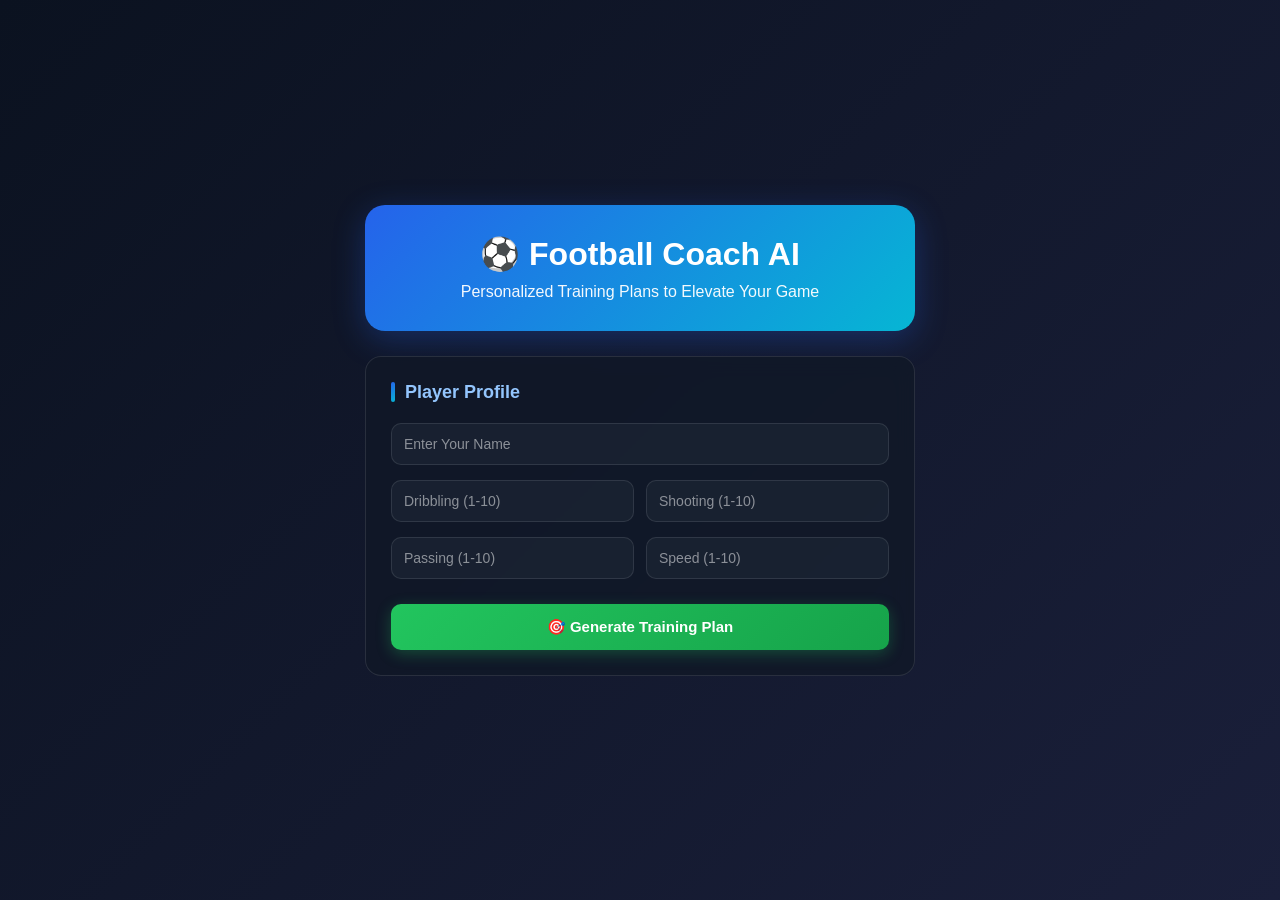
==== index.html @ c17fffcd "Enhance Football Coach AI with better UI, detailed drills, and skill analysis" ====
<!DOCTYPE html>
<html>
<head>
  <title>Football Coach AI</title>
  <meta name="viewport" content="width=device-width, initial-scale=1.0">
  <style>
    * {
      margin: 0;
      padding: 0;
      box-sizing: border-box;
    }

    body {
      font-family: 'Segoe UI', Tahoma, Geneva, Verdana, sans-serif;
      background: linear-gradient(135deg, #0b1220 0%, #1a1f3a 100%);
      color: white;
      display: flex;
      justify-content: center;
      align-items: center;
      min-height: 100vh;
      padding: 20px;
    }

    .app {
      width: 100%;
      max-width: 550px;
    }

    .hero {
      background: linear-gradient(135deg, #2563eb 0%, #06b6d4 100%);
      padding: 30px 20px;
      border-radius: 20px;
      text-align: center;
      margin-bottom: 25px;
      box-shadow: 0 8px 32px rgba(37, 99, 235, 0.3);
    }

    .hero h1 {
      font-size: 32px;
      margin-bottom: 10px;
      font-weight: 700;
    }

    .hero p {
      font-size: 16px;
      opacity: 0.95;
      font-weight: 500;
    }

    .card {
      background: rgba(17, 24, 39, 0.8);
      border: 1px solid rgba(255, 255, 255, 0.1);
      padding: 25px;
      border-radius: 16px;
      margin-bottom: 20px;
      backdrop-filter: blur(10px);
    }

    .card-title {
      font-size: 18px;
      font-weight: 700;
      margin-bottom: 20px;
      color: #93c5fd;
      display: flex;
      align-items: center;
      gap: 10px;
    }

    .card-title::before {
      content: '';
      display: inline-block;
      width: 4px;
      height: 20px;
      background: linear-gradient(135deg, #2563eb, #06b6d4);
      border-radius: 2px;
    }

    .input-group {
      display: grid;
      grid-template-columns: 1fr 1fr;
      gap: 12px;
      margin-bottom: 15px;
    }

    .input-group.full {
      grid-template-columns: 1fr;
    }

    input {
      width: 100%;
      padding: 12px;
      border-radius: 10px;
      border: 1px solid rgba(255, 255, 255, 0.1);
      background: rgba(31, 41, 55, 0.6);
      color: white;
      font-size: 14px;
      transition: all 0.3s ease;
    }

    input:focus {
      outline: none;
      border-color: #06b6d4;
      background: rgba(31, 41, 55, 0.9);
      box-shadow: 0 0 12px rgba(6, 182, 212, 0.3);
    }

    input::placeholder {
      color: rgba(255, 255, 255, 0.5);
    }

    button {
      width: 100%;
      padding: 14px;
      border: none;
      border-radius: 10px;
      background: linear-gradient(135deg, #22c55e 0%, #16a34a 100%);
      color: white;
      font-weight: 700;
      font-size: 15px;
      cursor: pointer;
      transition: all 0.3s ease;
      margin-top: 10px;
      box-shadow: 0 4px 15px rgba(34, 197, 94, 0.3);
    }

    button:hover {
      transform: translateY(-2px);
      box-shadow: 0 6px 20px rgba(34, 197, 94, 0.4);
    }

    button:active {
      transform: translateY(0);
    }

    .rating-display {
      display: grid;
      grid-template-columns: 1fr 1fr;
      gap: 15px;
      margin-top: 20px;
    }

    .rating-item {
      background: rgba(31, 41, 55, 0.6);
      padding: 15px;
      border-radius: 12px;
      border-left: 4px solid #06b6d4;
    }

    .rating-label {
      font-size: 13px;
      color: #a0aec0;
      margin-bottom: 8px;
      font-weight: 600;
    }

    .rating-bar {
      height: 8px;
      background: rgba(255, 255, 255, 0.1);
      border-radius: 4px;
      overflow: hidden;
      margin-bottom: 6px;
    }

    .rating-fill {
      height: 100%;
      background: linear-gradient(90deg, #06b6d4, #2563eb);
      border-radius: 4px;
      transition: width 0.6s ease;
    }

    .rating-score {
      font-size: 16px;
      font-weight: 700;
      color: #86efac;
    }

    .weak-areas {
      background: rgba(220, 38, 38, 0.1);
      border-left: 4px solid #ef4444;
      padding: 15px;
      border-radius: 10px;
      margin-top: 15px;
    }

    .weak-areas-title {
      font-size: 13px;
      font-weight: 700;
      color: #fca5a5;
      margin-bottom: 8px;
      text-transform: uppercase;
      letter-spacing: 0.5px;
    }

    .weak-areas-list {
      display: flex;
      flex-wrap: wrap;
      gap: 8px;
    }

    .badge {
      background: rgba(239, 68, 68, 0.2);
      border: 1px solid rgba(239, 68, 68, 0.4);
      color: #fca5a5;
      padding: 6px 12px;
      border-radius: 20px;
      font-size: 13px;
      font-weight: 600;
    }

    .drills-section {
      margin-top: 20px;
    }

    .drill-category {
      background: rgba(31, 41, 55, 0.6);
      padding: 15px;
      border-radius: 12px;
      margin-bottom: 12px;
      border-left: 4px solid #fbbf24;
    }

    .drill-category-title {
      font-size: 14px;
      font-weight: 700;
      color: #fbbf24;
      margin-bottom: 8px;
    }

    .drill-item {
      font-size: 13px;
      color: #d1d5db;
      margin-bottom: 6px;
      padding-left: 16px;
      position: relative;
    }

    .drill-item::before {
      content: '▸';
      position: absolute;
      left: 0;
      color: #06b6d4;
      font-weight: bold;
    }

    .analysis {
      background: rgba(59, 130, 246, 0.1);
      border-left: 4px solid #3b82f6;
      padding: 15px;
      border-radius: 10px;
      margin-top: 15px;
    }

    .analysis-title {
      font-size: 13px;
      font-weight: 700;
      color: #93c5fd;
      margin-bottom: 8px;
      text-transform: uppercase;
      letter-spacing: 0.5px;
    }

    .analysis-text {
      font-size: 13px;
      color: #d1d5db;
      line-height: 1.6;
    }

    .coach-message {
      background: linear-gradient(135deg, rgba(34, 197, 94, 0.1), rgba(6, 182, 212, 0.1));
      border-left: 4px solid #22c55e;
      padding: 15px;
      border-radius: 10px;
      margin-top: 15px;
      font-style: italic;
    }

    .coach-message-title {
      font-size: 13px;
      font-weight: 700;
      color: #86efac;
      margin-bottom: 8px;
      text-transform: uppercase;
      letter-spacing: 0.5px;
    }

    .coach-message-text {
      font-size: 14px;
      color: #e5e7eb;
      line-height: 1.6;
    }

    #out {
      display: none;
      animation: slideIn 0.4s ease;
    }

    @keyframes slideIn {
      from {
        opacity: 0;
        transform: translateY(10px);
      }
      to {
        opacity: 1;
        transform: translateY(0);
      }
    }

    .no-weakness {
      background: rgba(34, 197, 94, 0.1);
      border-left: 4px solid #22c55e;
      padding: 15px;
      border-radius: 10px;
      color: #86efac;
      font-weight: 600;
      text-align: center;
    }

    @media (max-width: 480px) {
      .input-group {
        grid-template-columns: 1fr;
      }

      .hero h1 {
        font-size: 26px;
      }

      .card {
        padding: 20px;
      }
    }
  </style>
</head>

<body>

<div class="app">

  <div class="hero">
    <h1>⚽ Football Coach AI</h1>
    <p>Personalized Training Plans to Elevate Your Game</p>
  </div>

  <div class="card">
    <div class="card-title">Player Profile</div>
    
    <div class="input-group full">
      <input id="name" placeholder="Enter Your Name">
    </div>

    <div class="input-group">
      <input id="d" placeholder="Dribbling (1-10)">
      <input id="s" placeholder="Shooting (1-10)">
    </div>

    <div class="input-group">
      <input id="p" placeholder="Passing (1-10)">
      <input id="sp" placeholder="Speed (1-10)">
    </div>

    <button onclick="analyze()">🎯 Generate Training Plan</button>
  </div>

  <div class="card" id="out">

    <div class="card-title">Your Skill Assessment</div>

    <div class="rating-display" id="ratings"></div>

    <div id="weakSection"></div>

    <div class="drills-section" id="drillsSection"></div>

    <div id="analysisSection"></div>

    <div class="coach-message">
      <div class="coach-message-title">💬 Coach's Message</div>
      <div class="coach-message-text" id="msg"></div>
    </div>

  </div>

</div>

<script>
function analyze(){
  let name = document.getElementById("name").value || "Player";
  let d = +document.getElementById("d").value;
  let s = +document.getElementById("s").value;
  let p = +document.getElementById("p").value;
  let sp = +document.getElementById("sp").value;

  // Validate inputs
  if(!d || !s || !p || !sp || d < 1 || d > 10 || s < 1 || s > 10 || p < 1 || p > 10 || sp < 1 || sp > 10) {
    alert("Please enter all ratings between 1-10");
    return;
  }

  let skills = {
    "Dribbling": d,
    "Shooting": s,
    "Passing": p,
    "Speed": sp
  };

  let weak = Object.keys(skills).filter(skill => skills[skill] <= 5);
  let strong = Object.keys(skills).filter(skill => skills[skill] >= 8);
  let average = Object.keys(skills).filter(skill => skills[skill] > 5 && skills[skill] < 8);

  // Generate ratings display
  let ratingsHTML = "";
  Object.entries(skills).forEach(([skill, rating]) => {
    let percentage = (rating / 10) * 100;
    let color = rating >= 8 ? "#86efac" : rating >= 6 ? "#fbbf24" : "#fca5a5";
    ratingsHTML += `
      <div class="rating-item">
        <div class="rating-label">${skill}</div>
        <div class="rating-bar">
          <div class="rating-fill" style="width: ${percentage}%; background: linear-gradient(90deg, ${color}, ${color});"></div>
        </div>
        <div class="rating-score">${rating}/10</div>
      </div>
    `;
  });
  document.getElementById("ratings").innerHTML = ratingsHTML;

  // Weak areas section
  let weakHTML = "";
  if(weak.length > 0) {
    weakHTML = `
      <div class="weak-areas">
        <div class="weak-areas-title">⚠️ Areas Needing Improvement</div>
        <div class="weak-areas-list">
          ${weak.map(w => `<div class="badge">${w}</div>`).join("")}
        </div>
      </div>
    `;
  } else {
    weakHTML = `<div class="no-weakness">✅ Excellent! All skills are above average. Keep maintaining them!</div>`;
  }
  document.getElementById("weakSection").innerHTML = weakHTML;

  // Drills section
  let drillsHTML = '<div class="drills-section">';
  drillsHTML += '<div class="card-title">📋 Personalized Training Plan</div>';

  if(weak.includes("Shooting")) {
    drillsHTML += `
      <div class="drill-category">
        <div class="drill-category-title">🎯 Shooting Drills</div>
        <div class="drill-item">Penalty kicks - Practice 20 penalties daily to build consistency</div>
        <div class="drill-item">Finishing under pressure - Work with a defender to practice game-realistic shots</div>
        <div class="drill-item">Long-range shooting - Train shots from 20+ yards to expand your range</div>
        <div class="drill-item">First-time finishing - Practice striking the ball on first touch</div>
        <div class="drill-item">Weak foot training - Dedicate 30% of shooting practice to your weaker foot</div>
      </div>
    `;
  }

  if(weak.includes("Dribbling")) {
    drillsHTML += `
      <div class="drill-category">
        <div class="drill-category-title">🏃 Dribbling Drills</div>
        <div class="drill-item">Cone weaving - Set up 5-6 cones and practice tight control through them</div>
        <div class="drill-item">Ball mastery - Focus on close ball control with different parts of the foot</div>
        <div class="drill-item">Change of pace - Alternate between fast sprints and slow dribbles</div>
        <div class="drill-item">1v1 practice - Work against defenders to develop evasion techniques</div>
        <div class="drill-item">Box drills - Practice dribbling in confined spaces to improve handling</div>
      </div>
    `;
  }

  if(weak.includes("Passing")) {
    drillsHTML += `
      <div class="drill-category">
        <div class="drill-category-title">🎲 Passing Drills</div>
        <div class="drill-item">Wall passing - Practice one and two-touch passing against a wall</div>
        <div class="drill-item">Rondo - Small possession game with 4-5 players in a circle</div>
        <div class="drill-item">Long-range accuracy - Practice 30-40 yard passes to improve range</div>
        <div class="drill-item">Through balls - Work on timing and precision for penetrating passes</div>
        <div class="drill-item">First touch passing - Receive and pass in one motion for fluid play</div>
      </div>
    `;
  }

  if(weak.includes("Speed")) {
    drillsHTML += `
      <div class="drill-category">
        <div class="drill-category-title">⚡ Speed & Fitness Drills</div>
        <div class="drill-item">Sprint intervals - 10x30m sprints with 30 seconds rest between sets</div>
        <div class="drill-item">Acceleration work - Focus on explosive first 5-10 yards from standstill</div>
        <div class="drill-item">Agility ladder - Improve footwork and quickness with ladder drills</div>
        <div class="drill-item">Change of direction - Practice sharp turns and directional changes</div>
        <div class="drill-item">Endurance running - 3-4 times per week at moderate pace for match fitness</div>
      </div>
    `;
  }

  if(weak.length === 0) {
    drillsHTML += `
      <div class="drill-category">
        <div class="drill-category-title">💪 Maintenance Program</div>
        <div class="drill-item">Match play - Participate in competitive matches weekly</div>
        <div class="drill-item">Skill refresh - 20 minutes daily for ball control and footwork</div>
        <div class="drill-item">Fitness maintenance - 3 times per week cardio to stay match-fit</div>
        <div class="drill-item">Tactical training - Work on positioning and game awareness</div>
        <div class="drill-item">Rest and recovery - Ensure proper nutrition and sleep for performance</div>
      </div>
    `;
  }

  drillsHTML += '</div>';
  document.getElementById("drillsSection").innerHTML = drillsHTML;

  // Analysis section
  let analysisText = "";
  if(weak.length > 0) {
    analysisText = `<strong>${name}</strong>, you're lacking in ${weak.join(" and ")}. `;
    if(weak.includes("Shooting")) analysisText += "Your shooting accuracy needs work - focus on consistency and technique. ";
    if(weak.includes("Dribbling")) analysisText += "Improve your close ball control and confidence on the ball. ";
    if(weak.includes("Passing")) analysisText += "Work on accuracy and vision to be a better playmaker. ";
    if(weak.includes("Speed")) analysisText += "Build explosive power and work on match fitness. ";
    analysisText += `Your strong area is ${strong.length > 0 ? strong.join(" and ") : "maintaining balance"}. Use this as your foundation.`;
  } else {
    analysisText = `<strong>${name}</strong>, you have well-rounded skills across all areas! Your strengths are ${strong.join(", ")}. Continue building on this foundation through match experience and tactical awareness.`;
  }

  let analysisHTML = `
    <div class="analysis">
      <div class="analysis-title">📊 Skill Analysis</div>
      <div class="analysis-text">${analysisText}</div>
    </div>
  `;
  document.getElementById("analysisSection").innerHTML = analysisHTML;

  // Coach message
  let coachMsg = "";
  if(weak.length === 0) {
    coachMsg = `${name}, you're performing at an elite level! Stay consistent, play smart, and lead by example on the field. Keep challenging yourself against stronger opponents to keep improving.`;
  } else if(weak.length === 1) {
    coachMsg = `${name}, you have great potential! Focus intensively on ${weak[0]} this month, and you'll see significant improvements. Dedicate 30 minutes daily to targeted drills.`;
  } else if(weak.length === 2) {
    coachMsg = `${name}, you need to prioritize ${weak[0]} and ${weak[1]}. Create a structured training routine and track your progress. Improvement takes consistency and dedication!`;
  } else {
    coachMsg = `${name}, you have work to do across multiple areas, but that's okay! Start with one skill at a time, master it, then move on. Progress over perfection. Let's go!`;
  }

  document.getElementById("msg").innerText = coachMsg;
  document.getElementById("out").style.display = "block";
  window.scrollTo(0, 0);
}

// Allow Enter key to submit
document.addEventListener("keypress", function(event) {
  if(event.key === "Enter") analyze();
});
</script>

</body>
</html>
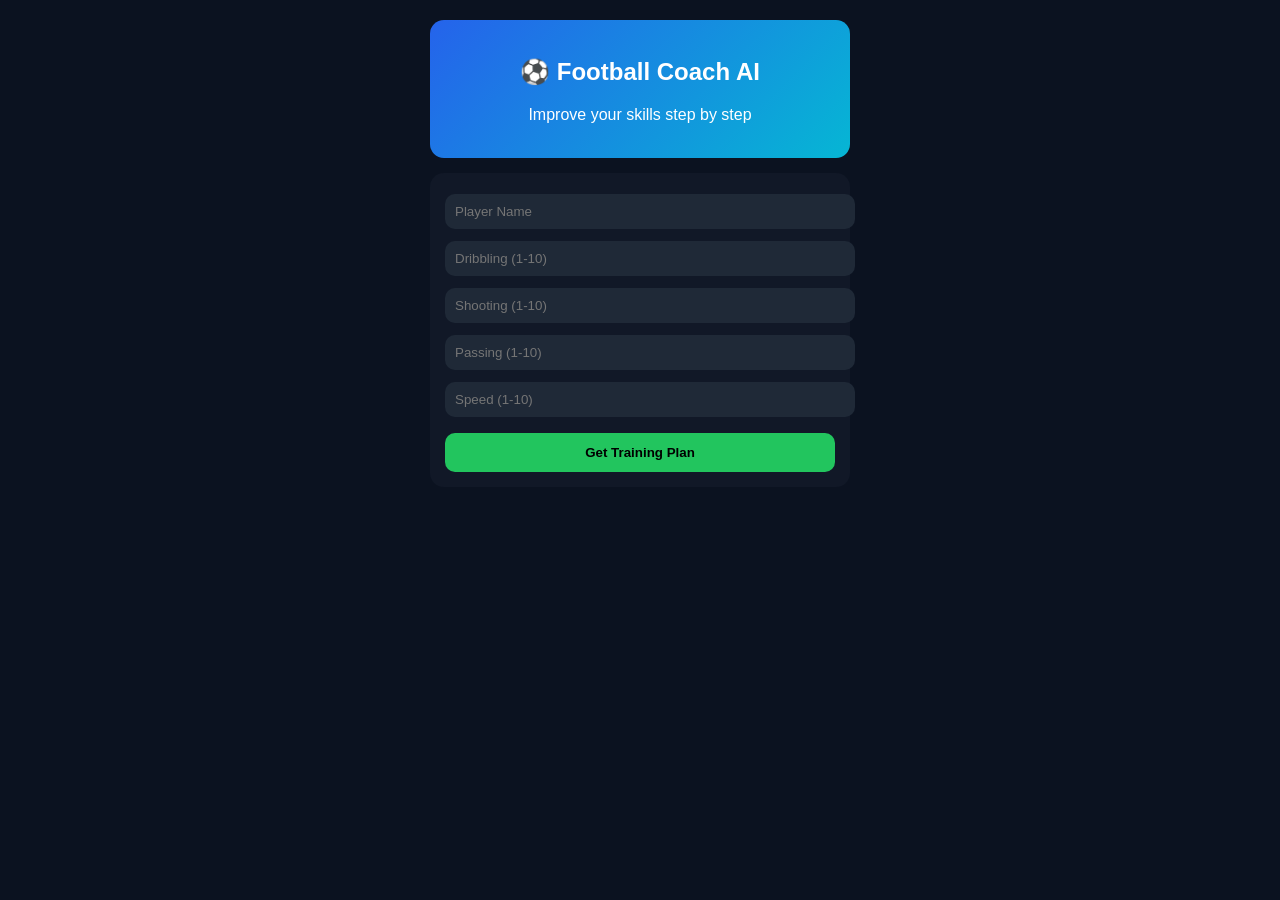
==== commit 40e59f75: "Add files via upload" ====
--- a/index.html
+++ b/index.html
@@ -1,559 +1,144 @@
-<!DOCTYPE html>
-<html>
-<head>
-  <title>Football Coach AI</title>
-  <meta name="viewport" content="width=device-width, initial-scale=1.0">
-  <style>
-    * {
-      margin: 0;
-      padding: 0;
-      box-sizing: border-box;
-    }
-
-    body {
-      font-family: 'Segoe UI', Tahoma, Geneva, Verdana, sans-serif;
-      background: linear-gradient(135deg, #0b1220 0%, #1a1f3a 100%);
-      color: white;
-      display: flex;
-      justify-content: center;
-      align-items: center;
-      min-height: 100vh;
-      padding: 20px;
-    }
-
-    .app {
-      width: 100%;
-      max-width: 550px;
-    }
-
-    .hero {
-      background: linear-gradient(135deg, #2563eb 0%, #06b6d4 100%);
-      padding: 30px 20px;
-      border-radius: 20px;
-      text-align: center;
-      margin-bottom: 25px;
-      box-shadow: 0 8px 32px rgba(37, 99, 235, 0.3);
-    }
-
-    .hero h1 {
-      font-size: 32px;
-      margin-bottom: 10px;
-      font-weight: 700;
-    }
-
-    .hero p {
-      font-size: 16px;
-      opacity: 0.95;
-      font-weight: 500;
-    }
-
-    .card {
-      background: rgba(17, 24, 39, 0.8);
-      border: 1px solid rgba(255, 255, 255, 0.1);
-      padding: 25px;
-      border-radius: 16px;
-      margin-bottom: 20px;
-      backdrop-filter: blur(10px);
-    }
-
-    .card-title {
-      font-size: 18px;
-      font-weight: 700;
-      margin-bottom: 20px;
-      color: #93c5fd;
-      display: flex;
-      align-items: center;
-      gap: 10px;
-    }
-
-    .card-title::before {
-      content: '';
-      display: inline-block;
-      width: 4px;
-      height: 20px;
-      background: linear-gradient(135deg, #2563eb, #06b6d4);
-      border-radius: 2px;
-    }
-
-    .input-group {
-      display: grid;
-      grid-template-columns: 1fr 1fr;
-      gap: 12px;
-      margin-bottom: 15px;
-    }
-
-    .input-group.full {
-      grid-template-columns: 1fr;
-    }
-
-    input {
-      width: 100%;
-      padding: 12px;
-      border-radius: 10px;
-      border: 1px solid rgba(255, 255, 255, 0.1);
-      background: rgba(31, 41, 55, 0.6);
-      color: white;
-      font-size: 14px;
-      transition: all 0.3s ease;
-    }
-
-    input:focus {
-      outline: none;
-      border-color: #06b6d4;
-      background: rgba(31, 41, 55, 0.9);
-      box-shadow: 0 0 12px rgba(6, 182, 212, 0.3);
-    }
-
-    input::placeholder {
-      color: rgba(255, 255, 255, 0.5);
-    }
-
-    button {
-      width: 100%;
-      padding: 14px;
-      border: none;
-      border-radius: 10px;
-      background: linear-gradient(135deg, #22c55e 0%, #16a34a 100%);
-      color: white;
-      font-weight: 700;
-      font-size: 15px;
-      cursor: pointer;
-      transition: all 0.3s ease;
-      margin-top: 10px;
-      box-shadow: 0 4px 15px rgba(34, 197, 94, 0.3);
-    }
-
-    button:hover {
-      transform: translateY(-2px);
-      box-shadow: 0 6px 20px rgba(34, 197, 94, 0.4);
-    }
-
-    button:active {
-      transform: translateY(0);
-    }
-
-    .rating-display {
-      display: grid;
-      grid-template-columns: 1fr 1fr;
-      gap: 15px;
-      margin-top: 20px;
-    }
-
-    .rating-item {
-      background: rgba(31, 41, 55, 0.6);
-      padding: 15px;
-      border-radius: 12px;
-      border-left: 4px solid #06b6d4;
-    }
-
-    .rating-label {
-      font-size: 13px;
-      color: #a0aec0;
-      margin-bottom: 8px;
-      font-weight: 600;
-    }
-
-    .rating-bar {
-      height: 8px;
-      background: rgba(255, 255, 255, 0.1);
-      border-radius: 4px;
-      overflow: hidden;
-      margin-bottom: 6px;
-    }
-
-    .rating-fill {
-      height: 100%;
-      background: linear-gradient(90deg, #06b6d4, #2563eb);
-      border-radius: 4px;
-      transition: width 0.6s ease;
-    }
-
-    .rating-score {
-      font-size: 16px;
-      font-weight: 700;
-      color: #86efac;
-    }
-
-    .weak-areas {
-      background: rgba(220, 38, 38, 0.1);
-      border-left: 4px solid #ef4444;
-      padding: 15px;
-      border-radius: 10px;
-      margin-top: 15px;
-    }
-
-    .weak-areas-title {
-      font-size: 13px;
-      font-weight: 700;
-      color: #fca5a5;
-      margin-bottom: 8px;
-      text-transform: uppercase;
-      letter-spacing: 0.5px;
-    }
-
-    .weak-areas-list {
-      display: flex;
-      flex-wrap: wrap;
-      gap: 8px;
-    }
-
-    .badge {
-      background: rgba(239, 68, 68, 0.2);
-      border: 1px solid rgba(239, 68, 68, 0.4);
-      color: #fca5a5;
-      padding: 6px 12px;
-      border-radius: 20px;
-      font-size: 13px;
-      font-weight: 600;
-    }
-
-    .drills-section {
-      margin-top: 20px;
-    }
-
-    .drill-category {
-      background: rgba(31, 41, 55, 0.6);
-      padding: 15px;
-      border-radius: 12px;
-      margin-bottom: 12px;
-      border-left: 4px solid #fbbf24;
-    }
-
-    .drill-category-title {
-      font-size: 14px;
-      font-weight: 700;
-      color: #fbbf24;
-      margin-bottom: 8px;
-    }
-
-    .drill-item {
-      font-size: 13px;
-      color: #d1d5db;
-      margin-bottom: 6px;
-      padding-left: 16px;
-      position: relative;
-    }
-
-    .drill-item::before {
-      content: '▸';
-      position: absolute;
-      left: 0;
-      color: #06b6d4;
-      font-weight: bold;
-    }
-
-    .analysis {
-      background: rgba(59, 130, 246, 0.1);
-      border-left: 4px solid #3b82f6;
-      padding: 15px;
-      border-radius: 10px;
-      margin-top: 15px;
-    }
-
-    .analysis-title {
-      font-size: 13px;
-      font-weight: 700;
-      color: #93c5fd;
-      margin-bottom: 8px;
-      text-transform: uppercase;
-      letter-spacing: 0.5px;
-    }
-
-    .analysis-text {
-      font-size: 13px;
-      color: #d1d5db;
-      line-height: 1.6;
-    }
-
-    .coach-message {
-      background: linear-gradient(135deg, rgba(34, 197, 94, 0.1), rgba(6, 182, 212, 0.1));
-      border-left: 4px solid #22c55e;
-      padding: 15px;
-      border-radius: 10px;
-      margin-top: 15px;
-      font-style: italic;
-    }
-
-    .coach-message-title {
-      font-size: 13px;
-      font-weight: 700;
-      color: #86efac;
-      margin-bottom: 8px;
-      text-transform: uppercase;
-      letter-spacing: 0.5px;
-    }
-
-    .coach-message-text {
-      font-size: 14px;
-      color: #e5e7eb;
-      line-height: 1.6;
-    }
-
-    #out {
-      display: none;
-      animation: slideIn 0.4s ease;
-    }
-
-    @keyframes slideIn {
-      from {
-        opacity: 0;
-        transform: translateY(10px);
-      }
-      to {
-        opacity: 1;
-        transform: translateY(0);
-      }
-    }
-
-    .no-weakness {
-      background: rgba(34, 197, 94, 0.1);
-      border-left: 4px solid #22c55e;
-      padding: 15px;
-      border-radius: 10px;
-      color: #86efac;
-      font-weight: 600;
-      text-align: center;
-    }
-
-    @media (max-width: 480px) {
-      .input-group {
-        grid-template-columns: 1fr;
-      }
-
-      .hero h1 {
-        font-size: 26px;
-      }
-
-      .card {
-        padding: 20px;
-      }
-    }
-  </style>
-</head>
-
-<body>
-
-<div class="app">
-
-  <div class="hero">
-    <h1>⚽ Football Coach AI</h1>
-    <p>Personalized Training Plans to Elevate Your Game</p>
-  </div>
-
-  <div class="card">
-    <div class="card-title">Player Profile</div>
-    
-    <div class="input-group full">
-      <input id="name" placeholder="Enter Your Name">
-    </div>
-
-    <div class="input-group">
-      <input id="d" placeholder="Dribbling (1-10)">
-      <input id="s" placeholder="Shooting (1-10)">
-    </div>
-
-    <div class="input-group">
-      <input id="p" placeholder="Passing (1-10)">
-      <input id="sp" placeholder="Speed (1-10)">
-    </div>
-
-    <button onclick="analyze()">🎯 Generate Training Plan</button>
-  </div>
-
-  <div class="card" id="out">
-
-    <div class="card-title">Your Skill Assessment</div>
-
-    <div class="rating-display" id="ratings"></div>
-
-    <div id="weakSection"></div>
-
-    <div class="drills-section" id="drillsSection"></div>
-
-    <div id="analysisSection"></div>
-
-    <div class="coach-message">
-      <div class="coach-message-title">💬 Coach's Message</div>
-      <div class="coach-message-text" id="msg"></div>
-    </div>
-
-  </div>
-
-</div>
-
-<script>
-function analyze(){
-  let name = document.getElementById("name").value || "Player";
-  let d = +document.getElementById("d").value;
-  let s = +document.getElementById("s").value;
-  let p = +document.getElementById("p").value;
-  let sp = +document.getElementById("sp").value;
-
-  // Validate inputs
-  if(!d || !s || !p || !sp || d < 1 || d > 10 || s < 1 || s > 10 || p < 1 || p > 10 || sp < 1 || sp > 10) {
-    alert("Please enter all ratings between 1-10");
-    return;
-  }
-
-  let skills = {
-    "Dribbling": d,
-    "Shooting": s,
-    "Passing": p,
-    "Speed": sp
-  };
-
-  let weak = Object.keys(skills).filter(skill => skills[skill] <= 5);
-  let strong = Object.keys(skills).filter(skill => skills[skill] >= 8);
-  let average = Object.keys(skills).filter(skill => skills[skill] > 5 && skills[skill] < 8);
-
-  // Generate ratings display
-  let ratingsHTML = "";
-  Object.entries(skills).forEach(([skill, rating]) => {
-    let percentage = (rating / 10) * 100;
-    let color = rating >= 8 ? "#86efac" : rating >= 6 ? "#fbbf24" : "#fca5a5";
-    ratingsHTML += `
-      <div class="rating-item">
-        <div class="rating-label">${skill}</div>
-        <div class="rating-bar">
-          <div class="rating-fill" style="width: ${percentage}%; background: linear-gradient(90deg, ${color}, ${color});"></div>
-        </div>
-        <div class="rating-score">${rating}/10</div>
-      </div>
-    `;
-  });
-  document.getElementById("ratings").innerHTML = ratingsHTML;
-
-  // Weak areas section
-  let weakHTML = "";
-  if(weak.length > 0) {
-    weakHTML = `
-      <div class="weak-areas">
-        <div class="weak-areas-title">⚠️ Areas Needing Improvement</div>
-        <div class="weak-areas-list">
-          ${weak.map(w => `<div class="badge">${w}</div>`).join("")}
-        </div>
-      </div>
-    `;
-  } else {
-    weakHTML = `<div class="no-weakness">✅ Excellent! All skills are above average. Keep maintaining them!</div>`;
-  }
-  document.getElementById("weakSection").innerHTML = weakHTML;
-
-  // Drills section
-  let drillsHTML = '<div class="drills-section">';
-  drillsHTML += '<div class="card-title">📋 Personalized Training Plan</div>';
-
-  if(weak.includes("Shooting")) {
-    drillsHTML += `
-      <div class="drill-category">
-        <div class="drill-category-title">🎯 Shooting Drills</div>
-        <div class="drill-item">Penalty kicks - Practice 20 penalties daily to build consistency</div>
-        <div class="drill-item">Finishing under pressure - Work with a defender to practice game-realistic shots</div>
-        <div class="drill-item">Long-range shooting - Train shots from 20+ yards to expand your range</div>
-        <div class="drill-item">First-time finishing - Practice striking the ball on first touch</div>
-        <div class="drill-item">Weak foot training - Dedicate 30% of shooting practice to your weaker foot</div>
-      </div>
-    `;
-  }
-
-  if(weak.includes("Dribbling")) {
-    drillsHTML += `
-      <div class="drill-category">
-        <div class="drill-category-title">🏃 Dribbling Drills</div>
-        <div class="drill-item">Cone weaving - Set up 5-6 cones and practice tight control through them</div>
-        <div class="drill-item">Ball mastery - Focus on close ball control with different parts of the foot</div>
-        <div class="drill-item">Change of pace - Alternate between fast sprints and slow dribbles</div>
-        <div class="drill-item">1v1 practice - Work against defenders to develop evasion techniques</div>
-        <div class="drill-item">Box drills - Practice dribbling in confined spaces to improve handling</div>
-      </div>
-    `;
-  }
-
-  if(weak.includes("Passing")) {
-    drillsHTML += `
-      <div class="drill-category">
-        <div class="drill-category-title">🎲 Passing Drills</div>
-        <div class="drill-item">Wall passing - Practice one and two-touch passing against a wall</div>
-        <div class="drill-item">Rondo - Small possession game with 4-5 players in a circle</div>
-        <div class="drill-item">Long-range accuracy - Practice 30-40 yard passes to improve range</div>
-        <div class="drill-item">Through balls - Work on timing and precision for penetrating passes</div>
-        <div class="drill-item">First touch passing - Receive and pass in one motion for fluid play</div>
-      </div>
-    `;
-  }
-
-  if(weak.includes("Speed")) {
-    drillsHTML += `
-      <div class="drill-category">
-        <div class="drill-category-title">⚡ Speed & Fitness Drills</div>
-        <div class="drill-item">Sprint intervals - 10x30m sprints with 30 seconds rest between sets</div>
-        <div class="drill-item">Acceleration work - Focus on explosive first 5-10 yards from standstill</div>
-        <div class="drill-item">Agility ladder - Improve footwork and quickness with ladder drills</div>
-        <div class="drill-item">Change of direction - Practice sharp turns and directional changes</div>
-        <div class="drill-item">Endurance running - 3-4 times per week at moderate pace for match fitness</div>
-      </div>
-    `;
-  }
-
-  if(weak.length === 0) {
-    drillsHTML += `
-      <div class="drill-category">
-        <div class="drill-category-title">💪 Maintenance Program</div>
-        <div class="drill-item">Match play - Participate in competitive matches weekly</div>
-        <div class="drill-item">Skill refresh - 20 minutes daily for ball control and footwork</div>
-        <div class="drill-item">Fitness maintenance - 3 times per week cardio to stay match-fit</div>
-        <div class="drill-item">Tactical training - Work on positioning and game awareness</div>
-        <div class="drill-item">Rest and recovery - Ensure proper nutrition and sleep for performance</div>
-      </div>
-    `;
-  }
-
-  drillsHTML += '</div>';
-  document.getElementById("drillsSection").innerHTML = drillsHTML;
-
-  // Analysis section
-  let analysisText = "";
-  if(weak.length > 0) {
-    analysisText = `<strong>${name}</strong>, you're lacking in ${weak.join(" and ")}. `;
-    if(weak.includes("Shooting")) analysisText += "Your shooting accuracy needs work - focus on consistency and technique. ";
-    if(weak.includes("Dribbling")) analysisText += "Improve your close ball control and confidence on the ball. ";
-    if(weak.includes("Passing")) analysisText += "Work on accuracy and vision to be a better playmaker. ";
-    if(weak.includes("Speed")) analysisText += "Build explosive power and work on match fitness. ";
-    analysisText += `Your strong area is ${strong.length > 0 ? strong.join(" and ") : "maintaining balance"}. Use this as your foundation.`;
-  } else {
-    analysisText = `<strong>${name}</strong>, you have well-rounded skills across all areas! Your strengths are ${strong.join(", ")}. Continue building on this foundation through match experience and tactical awareness.`;
-  }
-
-  let analysisHTML = `
-    <div class="analysis">
-      <div class="analysis-title">📊 Skill Analysis</div>
-      <div class="analysis-text">${analysisText}</div>
-    </div>
-  `;
-  document.getElementById("analysisSection").innerHTML = analysisHTML;
-
-  // Coach message
-  let coachMsg = "";
-  if(weak.length === 0) {
-    coachMsg = `${name}, you're performing at an elite level! Stay consistent, play smart, and lead by example on the field. Keep challenging yourself against stronger opponents to keep improving.`;
-  } else if(weak.length === 1) {
-    coachMsg = `${name}, you have great potential! Focus intensively on ${weak[0]} this month, and you'll see significant improvements. Dedicate 30 minutes daily to targeted drills.`;
-  } else if(weak.length === 2) {
-    coachMsg = `${name}, you need to prioritize ${weak[0]} and ${weak[1]}. Create a structured training routine and track your progress. Improvement takes consistency and dedication!`;
-  } else {
-    coachMsg = `${name}, you have work to do across multiple areas, but that's okay! Start with one skill at a time, master it, then move on. Progress over perfection. Let's go!`;
-  }
-
-  document.getElementById("msg").innerText = coachMsg;
-  document.getElementById("out").style.display = "block";
-  window.scrollTo(0, 0);
-}
-
-// Allow Enter key to submit
-document.addEventListener("keypress", function(event) {
-  if(event.key === "Enter") analyze();
-});
-</script>
-
-</body>
+<!DOCTYPE html>
+<html>
+<head>
+  <title>Football Coach AI</title>
+  <meta name="viewport" content="width=device-width, initial-scale=1.0">
+  <style>
+    body {
+      margin: 0;
+      font-family: Arial;
+      background: #0b1220;
+      color: white;
+      display: flex;
+      justify-content: center;
+    }
+
+    .app {
+      width: 100%;
+      max-width: 420px;
+      padding: 20px;
+    }
+
+    .hero {
+      background: linear-gradient(135deg, #2563eb, #06b6d4);
+      padding: 18px;
+      border-radius: 14px;
+      text-align: center;
+      margin-bottom: 15px;
+    }
+
+    .card {
+      background: #111827;
+      padding: 15px;
+      border-radius: 14px;
+      margin-top: 12px;
+    }
+
+    input {
+      width: 100%;
+      padding: 10px;
+      margin: 6px 0;
+      border-radius: 10px;
+      border: none;
+      background: #1f2937;
+      color: white;
+    }
+
+    button {
+      width: 100%;
+      padding: 12px;
+      border: none;
+      border-radius: 10px;
+      background: #22c55e;
+      font-weight: bold;
+      margin-top: 10px;
+    }
+
+    .title {
+      font-weight: bold;
+      color: #93c5fd;
+      margin-top: 10px;
+    }
+
+    .text {
+      font-size: 14px;
+      margin-top: 5px;
+      white-space: pre-line;
+    }
+
+    .bad { color: #fca5a5; }
+    .good { color: #86efac; }
+  </style>
+</head>
+
+<body>
+
+<div class="app">
+
+  <div class="hero">
+    <h2>⚽ Football Coach AI</h2>
+    <p>Improve your skills step by step</p>
+  </div>
+
+  <div class="card">
+    <input id="name" placeholder="Player Name">
+    <input id="d" placeholder="Dribbling (1-10)">
+    <input id="s" placeholder="Shooting (1-10)">
+    <input id="p" placeholder="Passing (1-10)">
+    <input id="sp" placeholder="Speed (1-10)">
+
+    <button onclick="analyze()">Get Training Plan</button>
+  </div>
+
+  <div class="card" id="out" style="display:none;">
+
+    <div class="title">Weak Areas</div>
+    <div class="text bad" id="weak"></div>
+
+    <div class="title">Training Plan</div>
+    <div class="text good" id="plan"></div>
+
+    <div class="title">Coach Message</div>
+    <div class="text" id="msg"></div>
+
+  </div>
+
+</div>
+
+<script>
+function analyze(){
+  let name = document.getElementById("name").value;
+  let d = +document.getElementById("d").value;
+  let s = +document.getElementById("s").value;
+  let p = +document.getElementById("p").value;
+  let sp = +document.getElementById("sp").value;
+
+  let weak = [];
+
+  if(d <= 5) weak.push("Dribbling");
+  if(s <= 5) weak.push("Shooting");
+  if(p <= 5) weak.push("Passing");
+  if(sp <= 5) weak.push("Speed");
+
+  let plan = "";
+
+  if(weak.includes("Shooting")) plan += "Day 1: Shooting drills\nDay 2: Finishing under pressure\n\n";
+  if(weak.includes("Dribbling")) plan += "Day 3: Cone dribbling\n\n";
+  if(weak.includes("Passing")) plan += "Day 4: Wall passing\n\n";
+  if(weak.includes("Speed")) plan += "Day 5: Sprint training\n\n";
+
+  if(weak.length === 0) plan = "Maintain skills + play matches";
+
+  let msg = weak.length === 0
+    ? name + ", you are a strong player. Stay consistent."
+    : name + ", improve weak areas daily to level up.";
+
+  document.getElementById("out").style.display = "block";
+  document.getElementById("weak").innerText = weak.join(", ") || "None";
+  document.getElementById("plan").innerText = plan;
+  document.getElementById("msg").innerText = msg;
+}
+</script>
+
+</body>
 </html>
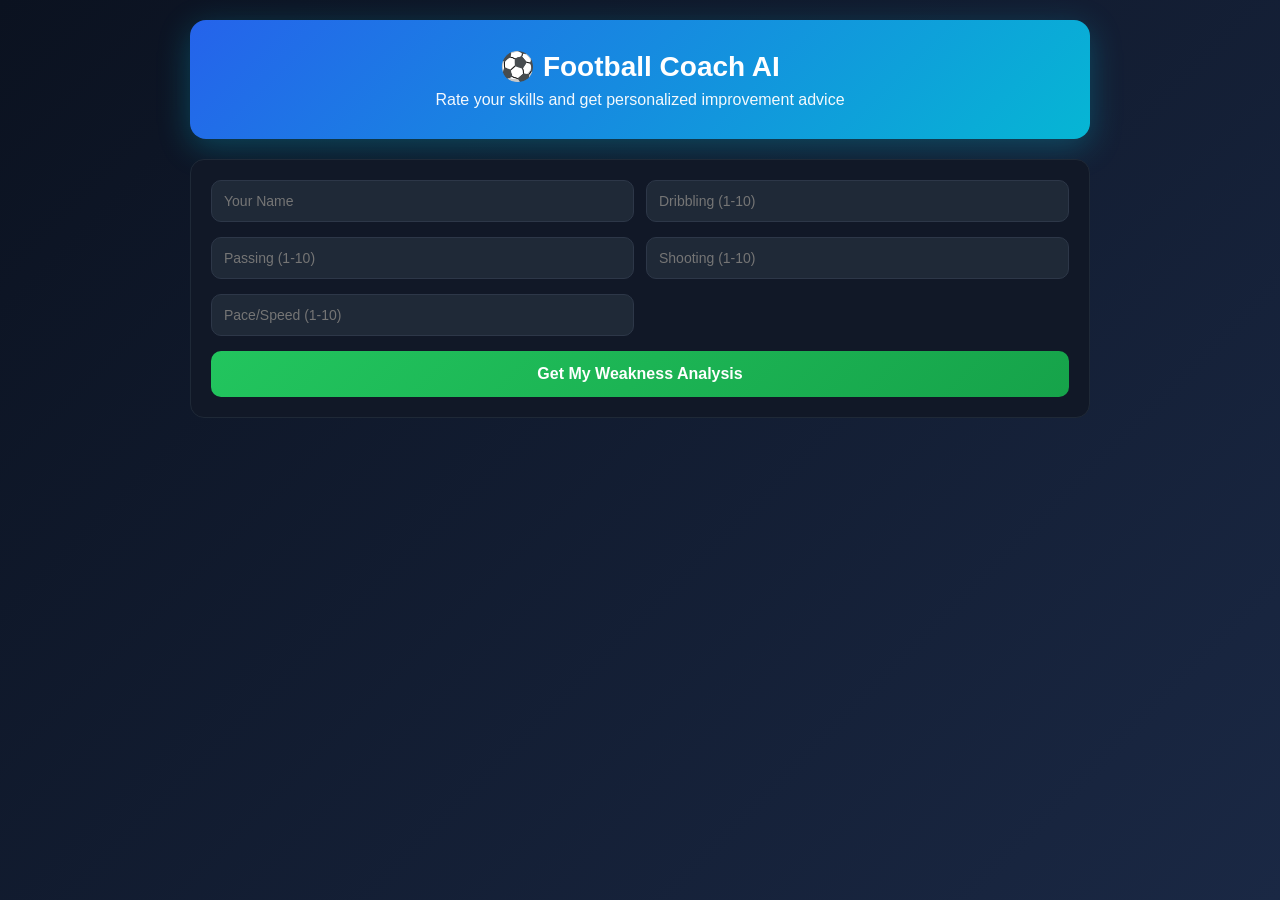
==== commit a1b52eb5: "Redesign to show only weak areas with detailed explanations and specific improvement tips" ====
--- a/index.html
+++ b/index.html
@@ -1,144 +1,437 @@
-<!DOCTYPE html>
-<html>
-<head>
-  <title>Football Coach AI</title>
-  <meta name="viewport" content="width=device-width, initial-scale=1.0">
-  <style>
-    body {
-      margin: 0;
-      font-family: Arial;
-      background: #0b1220;
-      color: white;
-      display: flex;
-      justify-content: center;
-    }
-
-    .app {
-      width: 100%;
-      max-width: 420px;
-      padding: 20px;
-    }
-
-    .hero {
-      background: linear-gradient(135deg, #2563eb, #06b6d4);
-      padding: 18px;
-      border-radius: 14px;
-      text-align: center;
-      margin-bottom: 15px;
-    }
-
-    .card {
-      background: #111827;
-      padding: 15px;
-      border-radius: 14px;
-      margin-top: 12px;
-    }
-
-    input {
-      width: 100%;
-      padding: 10px;
-      margin: 6px 0;
-      border-radius: 10px;
-      border: none;
-      background: #1f2937;
-      color: white;
-    }
-
-    button {
-      width: 100%;
-      padding: 12px;
-      border: none;
-      border-radius: 10px;
-      background: #22c55e;
-      font-weight: bold;
-      margin-top: 10px;
-    }
-
-    .title {
-      font-weight: bold;
-      color: #93c5fd;
-      margin-top: 10px;
-    }
-
-    .text {
-      font-size: 14px;
-      margin-top: 5px;
-      white-space: pre-line;
-    }
-
-    .bad { color: #fca5a5; }
-    .good { color: #86efac; }
-  </style>
-</head>
-
-<body>
-
-<div class="app">
-
-  <div class="hero">
-    <h2>⚽ Football Coach AI</h2>
-    <p>Improve your skills step by step</p>
-  </div>
-
-  <div class="card">
-    <input id="name" placeholder="Player Name">
-    <input id="d" placeholder="Dribbling (1-10)">
-    <input id="s" placeholder="Shooting (1-10)">
-    <input id="p" placeholder="Passing (1-10)">
-    <input id="sp" placeholder="Speed (1-10)">
-
-    <button onclick="analyze()">Get Training Plan</button>
-  </div>
-
-  <div class="card" id="out" style="display:none;">
-
-    <div class="title">Weak Areas</div>
-    <div class="text bad" id="weak"></div>
-
-    <div class="title">Training Plan</div>
-    <div class="text good" id="plan"></div>
-
-    <div class="title">Coach Message</div>
-    <div class="text" id="msg"></div>
-
-  </div>
-
-</div>
-
-<script>
-function analyze(){
-  let name = document.getElementById("name").value;
-  let d = +document.getElementById("d").value;
-  let s = +document.getElementById("s").value;
-  let p = +document.getElementById("p").value;
-  let sp = +document.getElementById("sp").value;
-
-  let weak = [];
-
-  if(d <= 5) weak.push("Dribbling");
-  if(s <= 5) weak.push("Shooting");
-  if(p <= 5) weak.push("Passing");
-  if(sp <= 5) weak.push("Speed");
-
-  let plan = "";
-
-  if(weak.includes("Shooting")) plan += "Day 1: Shooting drills\nDay 2: Finishing under pressure\n\n";
-  if(weak.includes("Dribbling")) plan += "Day 3: Cone dribbling\n\n";
-  if(weak.includes("Passing")) plan += "Day 4: Wall passing\n\n";
-  if(weak.includes("Speed")) plan += "Day 5: Sprint training\n\n";
-
-  if(weak.length === 0) plan = "Maintain skills + play matches";
-
-  let msg = weak.length === 0
-    ? name + ", you are a strong player. Stay consistent."
-    : name + ", improve weak areas daily to level up.";
-
-  document.getElementById("out").style.display = "block";
-  document.getElementById("weak").innerText = weak.join(", ") || "None";
-  document.getElementById("plan").innerText = plan;
-  document.getElementById("msg").innerText = msg;
-}
-</script>
-
-</body>
-</html>+<!DOCTYPE html>
+<html>
+<head>
+  <title>Football Coach AI - Personalized Training</title>
+  <meta name="viewport" content="width=device-width, initial-scale=1.0">
+  <style>
+    * {
+      margin: 0;
+      padding: 0;
+      box-sizing: border-box;
+    }
+
+    body {
+      font-family: 'Segoe UI', Tahoma, Geneva, Verdana, sans-serif;
+      background: linear-gradient(135deg, #0b1220 0%, #1a2844 100%);
+      color: white;
+      display: flex;
+      justify-content: center;
+      min-height: 100vh;
+      padding: 20px;
+    }
+
+    .app {
+      width: 100%;
+      max-width: 900px;
+    }
+
+    .hero {
+      background: linear-gradient(135deg, #2563eb, #06b6d4);
+      padding: 30px 20px;
+      border-radius: 16px;
+      text-align: center;
+      margin-bottom: 20px;
+      box-shadow: 0 8px 32px rgba(6, 182, 212, 0.3);
+    }
+
+    .hero h2 {
+      font-size: 28px;
+      margin-bottom: 8px;
+    }
+
+    .hero p {
+      font-size: 16px;
+      opacity: 0.95;
+    }
+
+    .input-section {
+      background: #111827;
+      padding: 20px;
+      border-radius: 14px;
+      margin-bottom: 20px;
+      border: 1px solid #1f2937;
+    }
+
+    .input-group {
+      display: grid;
+      grid-template-columns: 1fr 1fr;
+      gap: 12px;
+      margin-bottom: 15px;
+    }
+
+    @media (max-width: 600px) {
+      .input-group {
+        grid-template-columns: 1fr;
+      }
+    }
+
+    input {
+      width: 100%;
+      padding: 12px;
+      border-radius: 10px;
+      border: 1px solid #2d3748;
+      background: #1f2937;
+      color: white;
+      font-size: 14px;
+      transition: all 0.3s ease;
+    }
+
+    input:focus {
+      outline: none;
+      border-color: #06b6d4;
+      background: #2d3748;
+    }
+
+    button {
+      width: 100%;
+      padding: 14px;
+      border: none;
+      border-radius: 10px;
+      background: linear-gradient(135deg, #22c55e, #16a34a);
+      color: white;
+      font-weight: bold;
+      font-size: 16px;
+      cursor: pointer;
+      transition: all 0.3s ease;
+    }
+
+    button:hover {
+      transform: translateY(-2px);
+      box-shadow: 0 6px 20px rgba(34, 197, 94, 0.4);
+    }
+
+    button:active {
+      transform: translateY(0);
+    }
+
+    .results {
+      display: none;
+      animation: slideIn 0.5s ease;
+    }
+
+    @keyframes slideIn {
+      from {
+        opacity: 0;
+        transform: translateY(10px);
+      }
+      to {
+        opacity: 1;
+        transform: translateY(0);
+      }
+    }
+
+    .summary {
+      background: #111827;
+      border: 1px solid #1f2937;
+      border-radius: 12px;
+      padding: 20px;
+      margin-bottom: 20px;
+      text-align: center;
+    }
+
+    .player-name {
+      font-size: 24px;
+      font-weight: bold;
+      color: #60a5fa;
+      margin-bottom: 8px;
+    }
+
+    .coach-message {
+      font-size: 14px;
+      color: #d1d5db;
+      line-height: 1.6;
+      margin-top: 10px;
+    }
+
+    .weakness-card {
+      background: #111827;
+      border: 2px solid #dc2626;
+      border-radius: 12px;
+      margin-bottom: 20px;
+      overflow: hidden;
+      transition: all 0.3s ease;
+    }
+
+    .weakness-header {
+      background: linear-gradient(135deg, #f87171, #dc2626);
+      padding: 16px;
+      display: flex;
+      align-items: center;
+      gap: 12px;
+    }
+
+    .weakness-header h3 {
+      font-size: 20px;
+      margin: 0;
+      flex: 1;
+    }
+
+    .weakness-content {
+      padding: 20px;
+    }
+
+    .section-title {
+      font-weight: bold;
+      color: #93c5fd;
+      margin-top: 15px;
+      margin-bottom: 10px;
+      font-size: 15px;
+      text-transform: uppercase;
+      letter-spacing: 0.5px;
+    }
+
+    .section-text {
+      font-size: 14px;
+      line-height: 1.7;
+      color: #d1d5db;
+      margin-bottom: 15px;
+      white-space: pre-line;
+    }
+
+    .improvement-box {
+      background: rgba(34, 197, 94, 0.15);
+      border-left: 4px solid #22c55e;
+      padding: 15px;
+      border-radius: 6px;
+      margin-bottom: 20px;
+    }
+
+    .improvement-box h4 {
+      color: #86efac;
+      margin-bottom: 8px;
+      font-size: 14px;
+    }
+
+    .improvement-box p {
+      font-size: 13px;
+      line-height: 1.6;
+      color: #d1d5db;
+      margin: 0;
+    }
+
+    .video-container {
+      margin-top: 15px;
+      border-radius: 8px;
+      overflow: hidden;
+      background: #1f2937;
+      padding: 15px;
+    }
+
+    .video-item {
+      margin-bottom: 20px;
+    }
+
+    .video-item:last-child {
+      margin-bottom: 0;
+    }
+
+    .video-title {
+      font-weight: 600;
+      color: #60a5fa;
+      margin-bottom: 10px;
+      font-size: 14px;
+    }
+
+    iframe {
+      width: 100%;
+      height: 280px;
+      border: none;
+      border-radius: 6px;
+    }
+
+    @media (max-width: 600px) {
+      iframe {
+        height: 200px;
+      }
+    }
+
+    .no-weaknesses {
+      background: linear-gradient(135deg, #111827, #1f2937);
+      border: 2px solid #22c55e;
+      border-radius: 12px;
+      padding: 30px 20px;
+      text-align: center;
+      margin-top: 20px;
+    }
+
+    .no-weaknesses h3 {
+      color: #86efac;
+      font-size: 20px;
+      margin-bottom: 10px;
+    }
+
+    .no-weaknesses p {
+      color: #d1d5db;
+      font-size: 14px;
+    }
+  </style>
+</head>
+
+<body>
+
+<div class="app">
+
+  <div class="hero">
+    <h2>⚽ Football Coach AI</h2>
+    <p>Rate your skills and get personalized improvement advice</p>
+  </div>
+
+  <div class="input-section">
+    <div class="input-group">
+      <input id="name" placeholder="Your Name" type="text">
+      <input id="dribbling" placeholder="Dribbling (1-10)" type="number" min="1" max="10">
+    </div>
+    <div class="input-group">
+      <input id="passing" placeholder="Passing (1-10)" type="number" min="1" max="10">
+      <input id="shooting" placeholder="Shooting (1-10)" type="number" min="1" max="10">
+    </div>
+    <div class="input-group">
+      <input id="pace" placeholder="Pace/Speed (1-10)" type="number" min="1" max="10">
+    </div>
+    <button onclick="analyze()">Get My Weakness Analysis</button>
+  </div>
+
+  <div class="results" id="results">
+    
+    <!-- Summary -->
+    <div class="summary">
+      <div class="player-name" id="playerNameDisplay"></div>
+      <div class="coach-message" id="coachMsg"></div>
+    </div>
+
+    <!-- Weaknesses Container -->
+    <div id="weaknessesContainer"></div>
+
+  </div>
+
+</div>
+
+<script>
+
+const skillData = {
+  "Dribbling": {
+    explanation: "Dribbling is your ability to move with the ball at your feet while maintaining close control. It's essential for evading defenders, creating space, and moving the ball up the field in tight situations.",
+    improvements: "• Keep your head up to see the field\n• Use small, quick touches instead of heavy kicks\n• Stay low with bent knees for better balance\n• Practice with both feet equally\n• Work on quick direction changes",
+    videos: [
+      { title: "Cone Dribbling & Close Control Drills", url: "ssHAKls-ii8" },
+      { title: "Dribbling Techniques & Body Feints", url: "wTxQNFMc_KE" },
+      { title: "1v1 Dribbling Moves to Beat Defenders", url: "vphnUVP3vgU" }
+    ]
+  },
+  "Passing": {
+    explanation: "Passing is your ability to deliver the ball accurately to a teammate. Good passing requires vision, timing, and the correct weight of the pass. It's the foundation of team play and keeping possession.",
+    improvements: "• Focus on accuracy over power\n• Practice one-touch passing to improve reaction time\n• Increase passing distance gradually\n• Use inside of the foot for control\n• Practice passing with both feet",
+    videos: [
+      { title: "Wall Passing & One-Touch Accuracy", url: "q7vGHpy_v0E" },
+      { title: "Passing Combinations & Team Play", url: "wUg0LwLYKNA" },
+      { title: "Triangle Passing Drills", url: "ssHAKls-ii8" }
+    ]
+  },
+  "Shooting": {
+    explanation: "Shooting is your ability to score goals. This includes accuracy, power, and the ability to finish under pressure from different angles and distances. Good shooters practice consistently and focus on technique.",
+    improvements: "• Strike through the center of the ball for power\n• Use inside of foot for accuracy and placement\n• Practice from different angles and distances\n• Work on finishing under pressure\n• Build confidence through repetition",
+    videos: [
+      { title: "Shooting Technique - Power & Placement", url: "JgUxi7wO4eM" },
+      { title: "Finishing Under Pressure Drills", url: "dHyZk1iBcQE" },
+      { title: "Clinical Finishing Combinations", url: "vAdfdyw_wy8" }
+    ]
+  },
+  "Pace/Speed": {
+    explanation: "Pace is your ability to move quickly with and without the ball. This includes explosive acceleration, maintaining high speed with the ball, and quick direction changes. Speed is crucial for both attacking and defending.",
+    improvements: "• Work on explosive first few steps\n• Practice sprinting while controlling the ball\n• Do agility ladder drills for quick feet\n• Build leg strength with squats and lunges\n• Maintain technical control at high speeds",
+    videos: [
+      { title: "Sprint Training & Explosive Acceleration", url: "vAdfdyw_wy8" },
+      { title: "HIIT Soccer Drills for Speed", url: "DajZJqus4XA" },
+      { title: "Agility Ladder & Footwork Exercises", url: "ssHAKls-ii8" }
+    ]
+  }
+};
+
+const skillNames = ["Dribbling", "Passing", "Shooting", "Pace/Speed"];
+
+function analyze() {
+  const name = document.getElementById("name").value || "Player";
+  const dribbling = +document.getElementById("dribbling").value || 0;
+  const passing = +document.getElementById("passing").value || 0;
+  const shooting = +document.getElementById("shooting").value || 0;
+  const pace = +document.getElementById("pace").value || 0;
+
+  const scores = {
+    "Dribbling": dribbling,
+    "Passing": passing,
+    "Shooting": shooting,
+    "Pace/Speed": pace
+  };
+
+  // Find weak areas (5 or below)
+  const weak = Object.entries(scores).filter(([skill, score]) => score > 0 && score <= 5).map(([skill]) => skill);
+
+  // Display Results
+  document.getElementById("results").style.display = "block";
+  document.getElementById("playerNameDisplay").innerText = `${name}'s Analysis`;
+
+  // Coach Message
+  const coachMsg = document.getElementById("coachMsg");
+  if (weak.length === 0) {
+    coachMsg.innerHTML = `Great! ${name}, you have no weak areas to focus on. Keep practicing and playing matches to maintain your skills!`;
+  } else {
+    coachMsg.innerHTML = `Hello ${name}! We found ${weak.length} area(s) where you can improve. Below is detailed information about each weakness and how to improve it.`;
+  }
+
+  // Weaknesses
+  const weaknessesContainer = document.getElementById("weaknessesContainer");
+  
+  if (weak.length === 0) {
+    weaknessesContainer.innerHTML = `
+      <div class="no-weaknesses">
+        <h3>✨ You're Strong in All Areas!</h3>
+        <p>Keep playing and practicing regularly to maintain your current level.</p>
+      </div>
+    `;
+  } else {
+    weaknessesContainer.innerHTML = weak.map(skill => `
+      <div class="weakness-card">
+        <div class="weakness-header">
+          <span>⚠️</span>
+          <h3>${skill} (Rated ${scores[skill]}/10)</h3>
+        </div>
+        <div class="weakness-content">
+          
+          <div class="section-title">What is ${skill}?</div>
+          <div class="section-text">${skillData[skill].explanation}</div>
+          
+          <div class="improvement-box">
+            <h4>💡 How to Improve ${skill}</h4>
+            <p>${skillData[skill].improvements}</p>
+          </div>
+
+          <div class="section-title">📹 Watch These Training Videos</div>
+          <div class="video-container">
+            ${skillData[skill].videos.map(video => `
+              <div class="video-item">
+                <div class="video-title">▶️ ${video.title}</div>
+                <iframe src="https://www.youtube.com/embed/${video.url}" title="${video.title}" allowfullscreen loading="lazy"></iframe>
+              </div>
+            `).join("")}
+          </div>
+
+          <div class="section-title" style="margin-top: 20px;">📋 Your Action Plan</div>
+          <div class="section-text">1️⃣ Watch all 3 videos above carefully
+2️⃣ Pick your favorite drill from each video
+3️⃣ Practice 3-4 times per week for 2-3 weeks
+4️⃣ Follow the improvement tips above
+5️⃣ Rate yourself again after 3 weeks to track progress</div>
+
+        </div>
+      </div>
+    `).join("");
+  }
+
+  // Scroll to results
+  document.getElementById("results").scrollIntoView({ behavior: "smooth", block: "start" });
+}
+
+</script>
+
+</body>
+</html>
